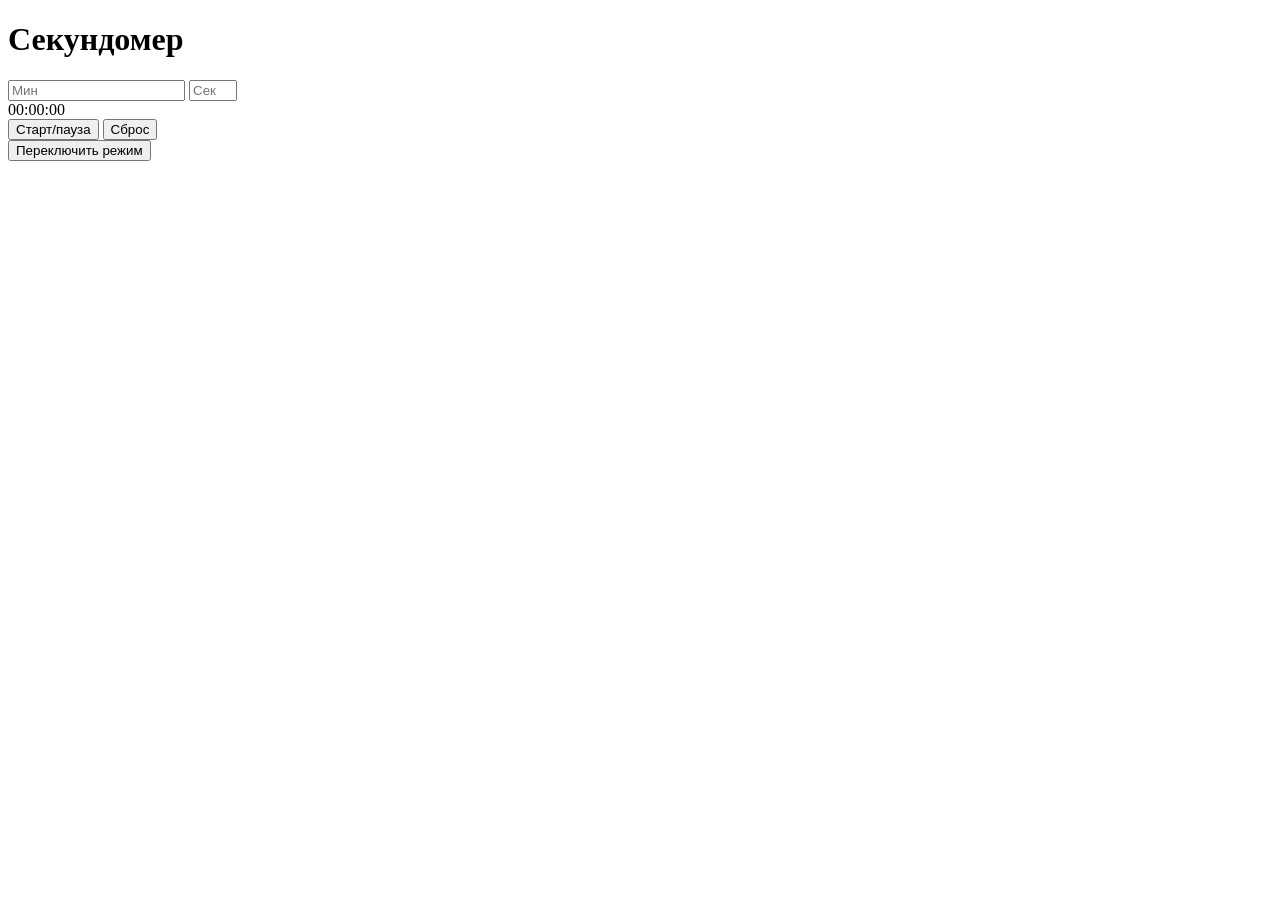
==== index.html @ 4e5832b7 "html" ====
<!DOCTYPE html>
<html lang="ru">
<head>
  <meta charset="UTF-8">
  <title>Таймер и Секундомер</title>
  <link rel="stylesheet" type="text/css" href="style.css">
</head>
<body>
  <h1 id="modeLabel">Секундомер</h1>

  <div class="time-inputs hidden" id="timerInputs" class="hidden">
    <input onclick="timeUpdate()" type="number" id="minInput" placeholder="Мин" min="0">
    <input onclick="timeUpdate()" type="number" id="secInput" placeholder="Сек" min="0" max="59">
  </div>

  <div id="display">00:00:00</div>

  <div class="controls">
    <button onclick="start()">Старт/пауза</button>
    <button onclick="reset()">Сброс</button>
  </div>

  <div class="mode-switch">
    <button onclick="switchMode()">Переключить режим</button>
  </div>

  <script src="script.js"></script>
</body>
</html>
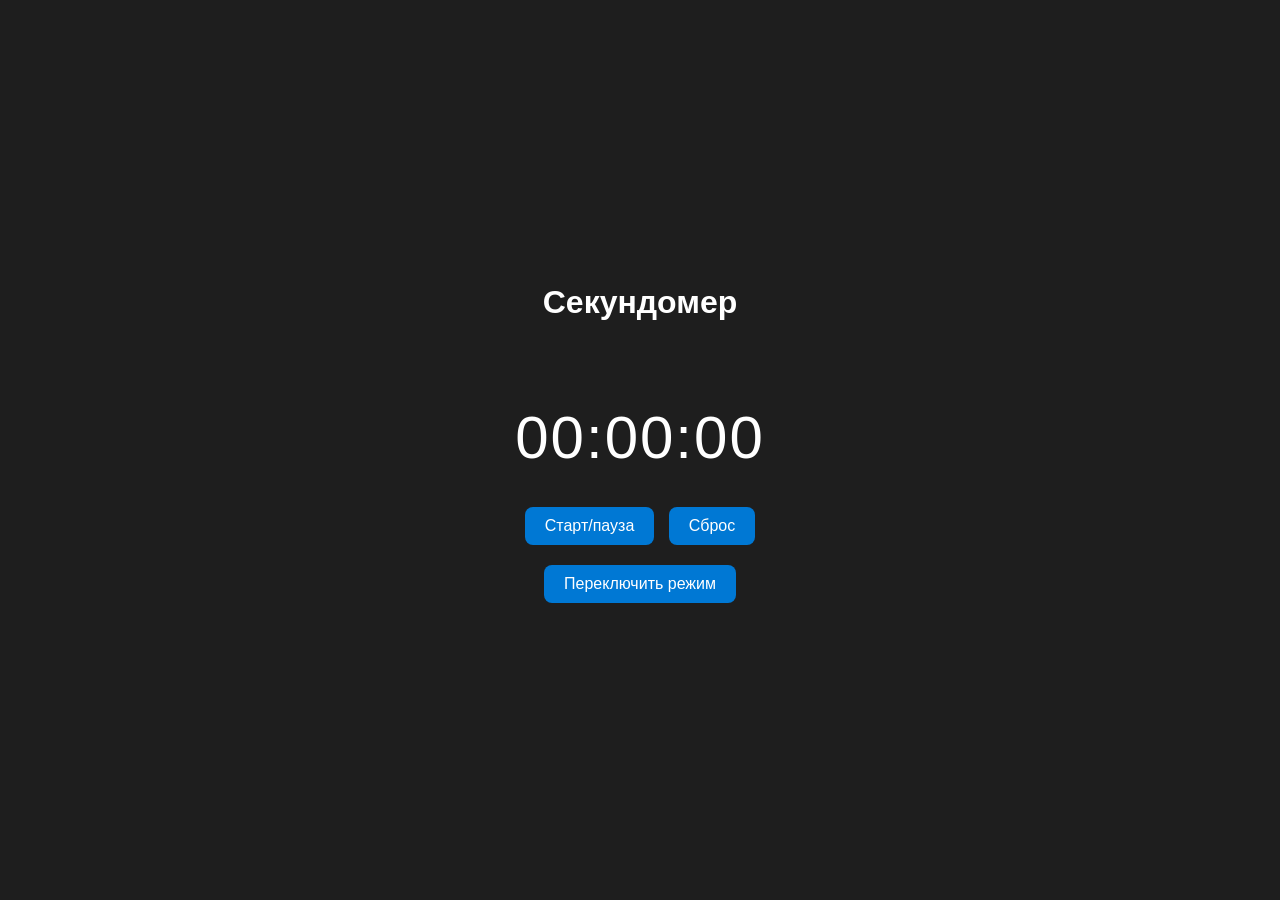
==== commit 93e92c40: "noscript" ====
--- a/index.html
+++ b/index.html
@@ -6,6 +6,12 @@
   <link rel="stylesheet" type="text/css" href="style.css">
 </head>
 <body>
+  <noscript>
+    <div class="noscript">
+      <div>Пожалуйста, включите JavaScript.</div>
+      <div>Сайт не работает без него.</div>
+    </div>
+  </noscript>
   <h1 id="modeLabel">Секундомер</h1>
 
   <div class="time-inputs hidden" id="timerInputs" class="hidden">
--- a/style.css
+++ b/style.css
@@ -0,0 +1,67 @@
+body {
+    font-family: 'Segoe UI', sans-serif;
+    display: flex;
+    flex-direction: column;
+    align-items: center;
+    background: #1e1e1e;
+    color: white;
+    height: 95vh;
+    justify-content: center;
+}
+h1 {
+    margin-bottom: 20px;
+}
+.controls, .mode-switch {
+    margin-top: 10px;
+}
+button {
+    padding: 10px 20px;
+    margin: 5px;
+    font-size: 16px;
+    cursor: pointer;
+    border: none;
+    border-radius: 8px;
+    background-color: #0078d4;
+    color: white;
+}
+button:hover {
+    background-color: #005fa3;
+}
+.time-inputs {
+    margin-bottom: 15px;
+}
+input[type="number"] {
+    width: 60px;
+    font-size: 18px;
+    text-align: center;
+}
+.hidden {
+    Visibility: Hidden;
+}
+#display {
+    font-size: 60px;
+    letter-spacing: 2px;
+    margin: 20px 0;
+}
+
+.noscript {
+    justify-content: center;
+    justify-items: center;
+    align-items: center;
+    align-content: center;
+    position: absolute;
+    background-color: rgb(131, 10, 10);
+    width: 450px;
+    height: 200px;
+    padding: 30px;
+    box-shadow: 5px 5px 35px rgba(255, 252, 252, 0.1);
+    border-radius: 5px;
+    border: 1px solid #ccc;
+}
+
+.noscript div {
+    color: #f8dcdc;
+    font-size: 30px;
+    font-weight: bolder;
+    margin-bottom: 20px;
+}
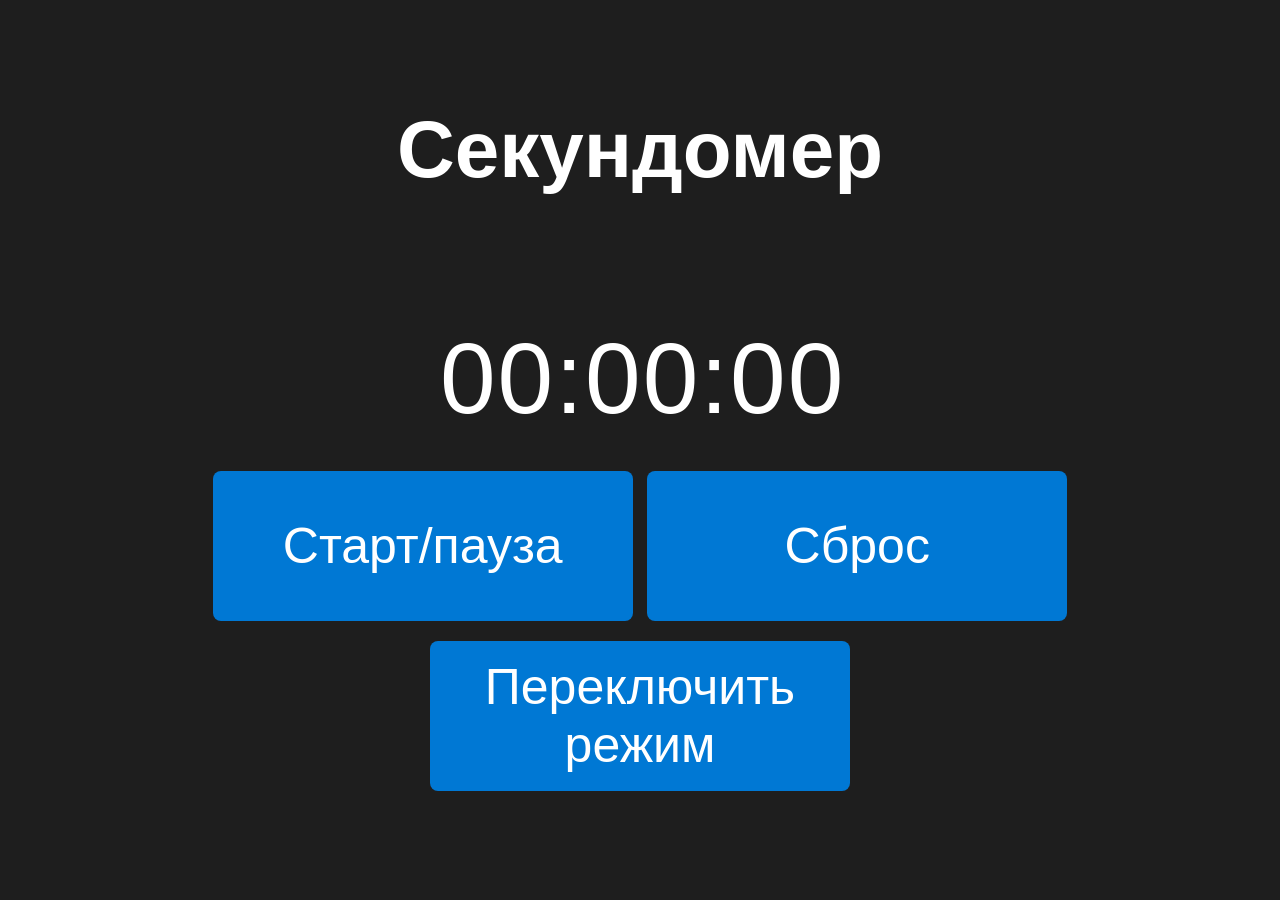
==== commit 6970d89b: "адаптивность" ====
--- a/index.html
+++ b/index.html
@@ -2,6 +2,7 @@
 <html lang="ru">
 <head>
   <meta charset="UTF-8">
+  <meta name="viewport" content="width=device-width, initial-scale=1.0">
   <title>Таймер и Секундомер</title>
   <link rel="stylesheet" type="text/css" href="style.css">
 </head>
--- a/style.css
+++ b/style.css
@@ -1,11 +1,17 @@
+* {
+    font-family: 'Segoe UI', sans-serif;
+    margin: 0px;
+    padding: 0px;
+    box-sizing: border-box;
+}
+
 body {
-    font-family: 'Segoe UI', sans-serif;
     display: flex;
     flex-direction: column;
     align-items: center;
     background: #1e1e1e;
     color: white;
-    height: 95vh;
+    height: 100vh;
     justify-content: center;
 }
 h1 {
@@ -17,12 +23,14 @@
 button {
     padding: 10px 20px;
     margin: 5px;
-    font-size: 16px;
+    font-size: 50px;
     cursor: pointer;
     border: none;
     border-radius: 8px;
     background-color: #0078d4;
     color: white;
+    width: 420px;
+    height: 150px;
 }
 button:hover {
     background-color: #005fa3;
@@ -31,17 +39,24 @@
     margin-bottom: 15px;
 }
 input[type="number"] {
-    width: 60px;
-    font-size: 18px;
+    width: 200px;
+    height: 70px;
+    font-size: 26px;
     text-align: center;
 }
 .hidden {
     Visibility: Hidden;
 }
 #display {
-    font-size: 60px;
+    font-size: 100px;
     letter-spacing: 2px;
     margin: 20px 0;
+    width: 400px;
+    text-align: center;
+}
+
+#modeLabel {
+    font-size: 80px;
 }
 
 .noscript {
@@ -64,4 +79,52 @@
     font-size: 30px;
     font-weight: bolder;
     margin-bottom: 20px;
-}+}
+
+
+
+@media (max-width: 767px) {
+    button {
+        font-size: 10px;
+        width: 100px;
+        height: 40px;
+    }
+
+    input[type="number"] {
+        width: 50px;
+        height: 20px;
+        font-size: 16px;
+    }
+
+    #display {
+        font-size: 20px;
+        width: 100px;
+    }
+
+    #modeLabel {
+        font-size: 20px;
+    }
+}
+@media (min-width: 768px) and (max-width: 1023px) {
+    button {
+        font-size: 30px;
+        width: 320px;
+        height: 100px;
+    }
+
+    input[type="number"] {
+        width: 100px;
+        height: 40px;
+        font-size: 26px;
+    }
+
+    #display {
+        font-size: 50px;
+        width: 300px;
+    }
+
+    #modeLabel {
+        font-size: 60px;
+    }
+}
+/* @media (min-width: 1024px) {} */
